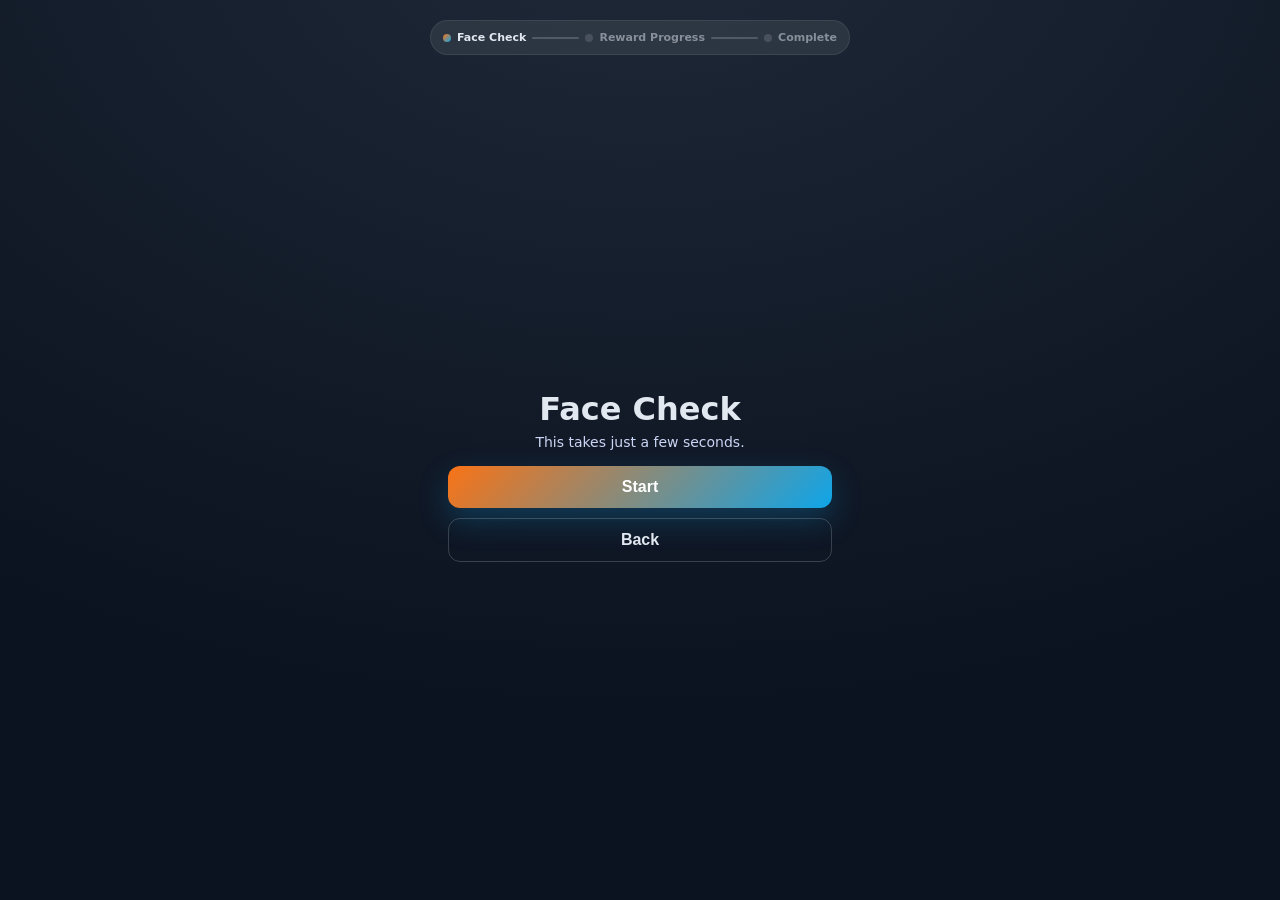
==== face-check/index.html @ de7acf0e "Initial commit" ====
<!DOCTYPE html>
<html lang="en">
<head>
  <meta charset="UTF-8" />
  <meta name="viewport" content="width=device-width, initial-scale=1.0" />
  <title>Face Check</title>
  <link rel="stylesheet" href="styles.css" />
</head>
<body>
  <main class="app">
    <div class="progress" aria-label="Progress">
      <div class="progress__step" id="progressFace">
        <span class="dot"></span>
        <span class="label">Face Check</span>
      </div>
      <div class="progress__line"></div>
      <div class="progress__step" id="progressReward">
        <span class="dot"></span>
        <span class="label">Reward Progress</span>
      </div>
      <div class="progress__line"></div>
      <div class="progress__step" id="progressDone">
        <span class="dot"></span>
        <span class="label">Complete</span>
      </div>
    </div>

    <!-- Start Screen -->
    <section id="startScreen" class="panel screen panel--start">
      <h1 class="title">Face Check</h1>
      <p class="subtitle">This takes just a few seconds.</p>
      <p id="cameraError" class="start-error hidden"></p>
      <div class="actions">
        <button id="startBtn" class="btn btn--primary">Start</button>
        <button id="closeBtn" class="btn btn--ghost">Back</button>
      </div>
    </section>

    <!-- Camera Screen -->
    <section id="cameraScreen" class="panel screen panel--camera hidden">
      <div class="topbar">
        <button id="backBtn" type="button" class="icon-btn" aria-label="Back">
          Back
        </button>
      </div>

      <div class="camera">
        <video id="video" playsinline autoplay muted></video>
        <div class="face-guide">
          <div class="face-ring"></div>
          <div id="alignBadge" class="align-badge hidden">Perfect</div>
        </div>
        <div id="countdown" class="countdown hidden">2</div>
      </div>

      <div class="step">
        <div class="step__progress" id="stepProgress">1 of 2</div>
        <div class="step__title" id="stepTitle">Look at the camera</div>
        <div class="step__text" id="stepText">Hold still.</div>
      </div>
    </section>

    <!-- Reward / Progress Screen -->
    <section id="rewardScreen" class="panel screen panel--reward hidden">
      <div class="topbar reward-topbar">
        <button id="rewardCloseBtn" type="button" class="icon-btn" aria-label="Close">
          Close
        </button>
      </div>

      <h2 class="complete__title">Reward Progress</h2>
      <p class="complete__text">We are securing your submission and reward.</p>

      <div class="meter">
        <div class="meter__header">
          <span>Submission Status</span>
          <span id="submissionPercent">0%</span>
        </div>
        <div class="meter__bar">
          <div id="submissionBar" class="meter__fill"></div>
        </div>
        <p class="meter__label" id="submissionLabel">Uploading selfies...</p>
      </div>

      <div class="meter">
        <div class="meter__header">
          <span>Reward Tracker</span>
          <span id="rewardPercent">0%</span>
        </div>
        <div class="meter__bar">
          <div id="rewardBar" class="meter__fill meter__fill--accent"></div>
        </div>
        <p class="meter__label" id="rewardLabel">Preparing your reward...</p>
      </div>

      <div id="thankCard" class="thank-card hidden">
        <div class="thank-card__icon">✨</div>
        <div>
          <p class="thank-card__title">Thank you for participating</p>
          <p id="thankCardMsg" class="thank-card__msg"></p>
        </div>
      </div>

      <div class="reward-actions">
        <button id="retryBtn" class="btn btn--ghost hidden" type="button">Retry submission</button>
        <button id="homeBtn" class="btn btn--primary" disabled>Go Home</button>
      </div>
    </section>

    <!-- Thank You Overlay -->
    <div id="thankOverlay" class="thank hidden" aria-live="polite">
      <div class="thank__card">
        <div class="thank__spark">✨</div>
        <h3>Thank you for participating</h3>
        <p>Your submission is complete.</p>
      </div>
      <svg id="confettiBurst" class="confetti-burst" viewBox="0 0 100 100" preserveAspectRatio="none" aria-hidden="true">
        <g class="confetti-layer confetti-layer--a">
          <circle cx="12" cy="10" r="1.8" />
          <circle cx="28" cy="18" r="1.4" />
          <circle cx="70" cy="14" r="1.6" />
          <circle cx="85" cy="22" r="1.4" />
          <circle cx="48" cy="6" r="1.2" />
        </g>
        <g class="confetti-layer confetti-layer--b">
          <rect x="8" y="30" width="2.4" height="2.4" rx="0.4" />
          <rect x="22" y="36" width="2.2" height="2.2" rx="0.4" />
          <rect x="78" y="32" width="2.2" height="2.2" rx="0.4" />
          <rect x="62" y="26" width="2.6" height="2.6" rx="0.5" />
          <rect x="42" y="28" width="2" height="2" rx="0.4" />
        </g>
        <g class="confetti-layer confetti-layer--c">
          <polygon points="14,60 16,62 14,64 12,62" />
          <polygon points="30,66 32,68 30,70 28,68" />
          <polygon points="84,64 86,66 84,68 82,66" />
          <polygon points="68,58 70,60 68,62 66,60" />
          <polygon points="48,62 50,64 48,66 46,64" />
        </g>
      </svg>
    </div>
  </main>

  <canvas id="canvas" class="hidden"></canvas>
  <script src="app.js"></script>
</body>
</html>
---- face-check/styles.css ----
:root {
  --bg: #0b1220;
  --card: #ffffff;
  --text: #0f172a;
  --muted: #64748b;
  --accent: #f97316;
  --accent-2: #0ea5e9;
  --ring: rgba(15, 23, 42, 0.08);
}

* {
  box-sizing: border-box;
}

body {
  margin: 0;
  font-family: system-ui, -apple-system, "Segoe UI", sans-serif;
  background: radial-gradient(1200px 800px at 50% -10%, #1f2937, #0b1220);
  color: var(--text);
}

.app {
  min-height: 100vh;
  display: grid;
  gap: 16px;
  place-items: start center;
  padding: 20px;
}

.progress {
  display: grid;
  grid-template-columns: auto 1fr auto 1fr auto;
  align-items: center;
  width: 100%;
  max-width: 420px;
  gap: 6px;
  padding: 10px 12px;
  background: rgba(255, 255, 255, 0.08);
  border: 1px solid rgba(255, 255, 255, 0.08);
  border-radius: 999px;
  color: #e2e8f0;
}

.progress__step {
  display: flex;
  align-items: center;
  gap: 6px;
  font-size: 11px;
  font-weight: 600;
  white-space: nowrap;
  opacity: 0.5;
  transition: opacity 0.2s ease;
}

.progress__step.active,
.progress__step.done {
  opacity: 1;
}

.progress__line {
  height: 2px;
  background: rgba(226, 232, 240, 0.2);
  border-radius: 999px;
  transition: background 0.2s ease;
}

.progress__step.done + .progress__line {
  background: linear-gradient(90deg, var(--accent), var(--accent-2));
}

.progress .dot {
  width: 8px;
  height: 8px;
  border-radius: 999px;
  background: rgba(226, 232, 240, 0.3);
  transition: background 0.2s ease;
}

.progress__step.active .dot,
.progress__step.done .dot {
  background: linear-gradient(135deg, var(--accent), var(--accent-2));
}

.panel {
  width: 100%;
  max-width: 420px;
  background: var(--card);
  border-radius: 20px;
  padding: 18px;
  box-shadow: 0 20px 60px rgba(2, 6, 23, 0.35);
  border: 1px solid var(--ring);
  text-align: center;
  opacity: 0;
  transform: translateY(10px);
  transition: opacity 0.25s ease, transform 0.25s ease;
}

.panel.is-active {
  opacity: 1;
  transform: translateY(0);
}

.panel--start {
  background: transparent;
  box-shadow: none;
  border: none;
  color: #e2e8f0;
}

.title {
  margin: 0 0 6px;
  font-size: 28px;
  font-weight: 800;
  color: #e2e8f0;
}

.subtitle {
  margin: 0 0 16px;
  font-size: 14px;
  color: #cbd5f5;
}

.actions {
  display: grid;
  gap: 10px;
}

.start-error {
  margin: 10px 0 14px;
  font-size: 12px;
  color: #fecaca;
  background: rgba(239, 68, 68, 0.12);
  border: 1px solid rgba(239, 68, 68, 0.3);
  padding: 8px 10px;
  border-radius: 10px;
}

.btn {
  width: 100%;
  border: none;
  border-radius: 12px;
  padding: 12px 14px;
  font-size: 16px;
  font-weight: 700;
  cursor: pointer;
  transition: transform 0.15s ease, box-shadow 0.15s ease;
}

.btn:active {
  transform: translateY(1px) scale(0.99);
}

.btn:disabled {
  opacity: 0.6;
  cursor: not-allowed;
}

.btn--primary {
  background: linear-gradient(135deg, var(--accent), var(--accent-2));
  color: #fff;
  box-shadow: 0 12px 30px rgba(14, 165, 233, 0.25);
}

.btn--ghost {
  background: transparent;
  color: #e2e8f0;
  border: 1px solid rgba(226, 232, 240, 0.2);
}

.panel--camera {
  background: #fff;
}

.topbar {
  display: flex;
  justify-content: flex-start;
  margin-bottom: 10px;
}

.reward-topbar {
  justify-content: flex-end;
}

.icon-btn {
  border: 1px solid rgba(15, 23, 42, 0.12);
  background: #fff;
  color: #0f172a;
  border-radius: 10px;
  padding: 6px 12px;
  font-weight: 600;
}

.camera {
  position: relative;
  width: 100%;
  aspect-ratio: 3 / 4;
  border-radius: 18px;
  overflow: hidden;
  background: #0f172a;
}

video {
  width: 100%;
  height: 100%;
  object-fit: cover;
}

.face-guide {
  position: absolute;
  inset: 0;
  display: grid;
  place-items: center;
  pointer-events: none;
}

.face-ring {
  width: 62%;
  height: 62%;
  border-radius: 50%;
  border: 2px solid rgba(255, 255, 255, 0.75);
  box-shadow: 0 0 0 200vmax rgba(0, 0, 0, 0.2);
}

.align-badge {
  position: absolute;
  bottom: 16px;
  padding: 6px 12px;
  background: rgba(255, 255, 255, 0.9);
  border-radius: 999px;
  font-size: 12px;
  color: #0f172a;
  font-weight: 700;
}

.countdown {
  position: absolute;
  inset: 0;
  display: grid;
  place-items: center;
  font-size: 48px;
  font-weight: 800;
  color: #fff;
  text-shadow: 0 4px 12px rgba(0, 0, 0, 0.4);
}

.step {
  margin: 14px 4px 8px;
}

.step__progress {
  font-size: 12px;
  color: var(--muted);
  margin-bottom: 6px;
}

.step__title {
  font-size: 18px;
  font-weight: 700;
  margin-bottom: 4px;
}

.step__text {
  font-size: 13px;
  color: var(--muted);
}

.complete__title {
  margin: 0 0 6px;
  font-size: 20px;
  font-weight: 800;
}

.complete__text {
  margin: 0 0 12px;
  font-size: 13px;
  color: #cbd5f5;
}

.panel--reward {
  background: #0f172a;
  color: #e2e8f0;
  border: 1px solid rgba(255, 255, 255, 0.08);
}

.meter {
  background: rgba(255, 255, 255, 0.05);
  border: 1px solid rgba(255, 255, 255, 0.1);
  border-radius: 14px;
  padding: 12px;
  margin-bottom: 12px;
}

.meter__header {
  display: flex;
  justify-content: space-between;
  font-size: 12px;
  margin-bottom: 8px;
  color: #e2e8f0;
}

.meter__bar {
  height: 8px;
  border-radius: 999px;
  background: rgba(255, 255, 255, 0.08);
  overflow: hidden;
}

.meter__fill {
  height: 100%;
  width: 0%;
  background: linear-gradient(90deg, #22c55e, #16a34a);
  transition: width 0.4s ease;
}

.meter__fill--accent {
  background: linear-gradient(90deg, var(--accent), var(--accent-2));
}

.meter__label {
  font-size: 11px;
  color: #cbd5f5;
  margin-top: 8px;
  text-align: left;
}

.thank-card {
  display: flex;
  align-items: center;
  gap: 12px;
  background: rgba(255, 255, 255, 0.08);
  border: 1px solid rgba(255, 255, 255, 0.12);
  border-radius: 14px;
  padding: 12px;
  margin-bottom: 12px;
  text-align: left;
}

.thank-card__icon {
  width: 36px;
  height: 36px;
  border-radius: 12px;
  display: grid;
  place-items: center;
  background: rgba(249, 115, 22, 0.2);
  color: #f97316;
  font-size: 18px;
}

.thank-card__title {
  margin: 0;
  font-size: 12px;
  font-weight: 700;
  color: #f8fafc;
}

.thank-card__msg {
  margin: 4px 0 0;
  font-size: 11px;
  color: #cbd5f5;
}

.reward-actions {
  display: grid;
  gap: 10px;
}

.thank {
  position: fixed;
  inset: 0;
  display: grid;
  place-items: center;
  background: rgba(2, 6, 23, 0.55);
  backdrop-filter: blur(8px);
  z-index: 100;
}

.thank__card {
  background: #fff;
  border-radius: 18px;
  padding: 20px 18px;
  text-align: center;
  box-shadow: 0 20px 60px rgba(2, 6, 23, 0.35);
}

.thank__card h3 {
  margin: 10px 0 6px;
  color: #0f172a;
}

.thank__card p {
  margin: 0;
  font-size: 13px;
  color: #64748b;
}

.thank__spark {
  font-size: 28px;
  animation: pop 0.6s ease;
}

.confetti-burst {
  position: absolute;
  inset: 0;
  pointer-events: none;
  width: 100%;
  height: 100%;
  opacity: 0.95;
}

.confetti-layer {
  transform-origin: 50% 50%;
  animation: confettiFloat 1.4s ease-out infinite;
}

.confetti-layer--a {
  fill: #f8fafc;
  animation-delay: 0s;
}

.confetti-layer--b {
  fill: #f97316;
  animation-delay: 0.1s;
}

.confetti-layer--c {
  fill: #0ea5e9;
  animation-delay: 0.2s;
}

.hidden {
  display: none;
}

@keyframes pop {
  0% { transform: scale(0.8); opacity: 0.4; }
  100% { transform: scale(1); opacity: 1; }
}

@keyframes confettiFloat {
  0% { transform: translateY(10px) scale(0.9); opacity: 0.1; }
  50% { transform: translateY(-4px) scale(1); opacity: 0.9; }
  100% { transform: translateY(-14px) scale(1.05); opacity: 0.2; }
}

@media (min-width: 768px) {
  .title {
    font-size: 32px;
  }
}
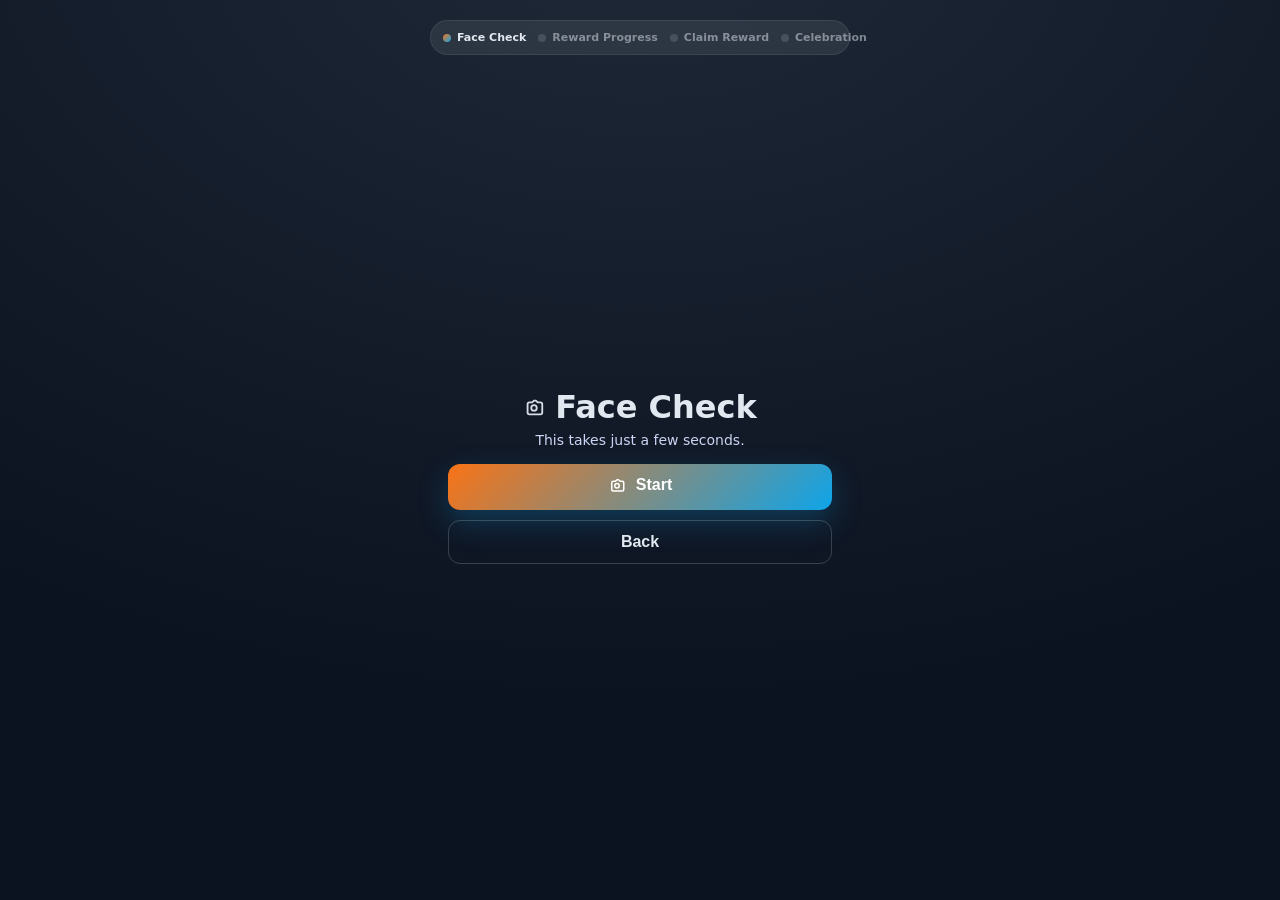
==== commit f58911c2: "Face check: reward flow + claim + camera shutdown" ====
--- a/face-check/index.html
+++ b/face-check/index.html
@@ -19,19 +19,38 @@
         <span class="label">Reward Progress</span>
       </div>
       <div class="progress__line"></div>
+      <div class="progress__step" id="progressClaim">
+        <span class="dot"></span>
+        <span class="label">Claim Reward</span>
+      </div>
+      <div class="progress__line"></div>
       <div class="progress__step" id="progressDone">
         <span class="dot"></span>
-        <span class="label">Complete</span>
+        <span class="label">Celebration</span>
       </div>
     </div>
 
     <!-- Start Screen -->
     <section id="startScreen" class="panel screen panel--start">
-      <h1 class="title">Face Check</h1>
+      <h1 class="title">
+        <svg class="title__icon" viewBox="0 0 24 24" aria-hidden="true">
+          <path d="M7 7h3l2-2h2l2 2h3a2 2 0 0 1 2 2v9a2 2 0 0 1-2 2H7a2 2 0 0 1-2-2V9a2 2 0 0 1 2-2Z" />
+          <circle cx="12" cy="13" r="3" />
+        </svg>
+        Face Check
+      </h1>
       <p class="subtitle">This takes just a few seconds.</p>
       <p id="cameraError" class="start-error hidden"></p>
       <div class="actions">
-        <button id="startBtn" class="btn btn--primary">Start</button>
+        <button id="startBtn" class="btn btn--primary">
+          <span class="btn__content">
+            <svg class="btn__icon" viewBox="0 0 24 24" aria-hidden="true">
+              <path d="M7 7h3l2-2h2l2 2h3a2 2 0 0 1 2 2v9a2 2 0 0 1-2 2H7a2 2 0 0 1-2-2V9a2 2 0 0 1 2-2Z" />
+              <circle cx="12" cy="13" r="3" />
+            </svg>
+            Start
+          </span>
+        </button>
         <button id="closeBtn" class="btn btn--ghost">Back</button>
       </div>
     </section>
@@ -40,7 +59,12 @@
     <section id="cameraScreen" class="panel screen panel--camera hidden">
       <div class="topbar">
         <button id="backBtn" type="button" class="icon-btn" aria-label="Back">
-          Back
+          <span class="icon-btn__content">
+            <svg class="icon-btn__icon" viewBox="0 0 24 24" aria-hidden="true">
+              <path d="M15 18l-6-6 6-6" />
+            </svg>
+            Back
+          </span>
         </button>
       </div>
 
@@ -68,8 +92,17 @@
         </button>
       </div>
 
-      <h2 class="complete__title">Reward Progress</h2>
+      <h2 class="complete__title">
+        <svg class="section__icon" viewBox="0 0 24 24" aria-hidden="true">
+          <path d="M4 12h6l2-3 3 6 2-3h3" />
+        </svg>
+        Reward Progress
+      </h2>
       <p class="complete__text">We are securing your submission and reward.</p>
+      <div class="tracking" aria-label="Reward tracking indicator">
+        <span class="tracking__dot" aria-hidden="true"></span>
+        <span>Tracking reward</span>
+      </div>
 
       <div class="meter">
         <div class="meter__header">
@@ -94,7 +127,7 @@
       </div>
 
       <div id="thankCard" class="thank-card hidden">
-        <div class="thank-card__icon">✨</div>
+        <div class="thank-card__icon" aria-hidden="true"><svg class="thank-card__svg" viewBox="0 0 24 24"><path d="M16 7H8a2 2 0 0 0-2 2v8a2 2 0 0 0 2 2h8a2 2 0 0 0 2-2V9a2 2 0 0 0-2-2Z" /><path d="M9 7V6a3 3 0 0 1 6 0v1" /></svg></div>
         <div>
           <p class="thank-card__title">Thank you for participating</p>
           <p id="thankCardMsg" class="thank-card__msg"></p>
@@ -103,16 +136,89 @@
 
       <div class="reward-actions">
         <button id="retryBtn" class="btn btn--ghost hidden" type="button">Retry submission</button>
-        <button id="homeBtn" class="btn btn--primary" disabled>Go Home</button>
+        <button id="nextBtn" class="btn btn--primary" disabled>Next</button>
+      </div>
+    </section>
+
+    <!-- Claim Reward Screen -->
+    <section id="claimScreen" class="panel screen panel--reward hidden">
+      <div class="topbar claim-topbar">
+        <button id="claimBackBtn" type="button" class="icon-btn" aria-label="Back">
+          <span class="icon-btn__content">
+            <svg class="icon-btn__icon" viewBox="0 0 24 24" aria-hidden="true">
+              <path d="M15 18l-6-6 6-6" />
+            </svg>
+            Back
+          </span>
+        </button>
+        <button id="claimCloseBtn" type="button" class="icon-btn" aria-label="Close">
+          Close
+        </button>
+      </div>
+
+      <h2 class="complete__title">
+        <svg class="section__icon" viewBox="0 0 24 24" aria-hidden="true">
+          <path d="M4 7a2 2 0 0 1 2-2h12a2 2 0 0 1 2 2v2H6a2 2 0 0 0 0 4h16v6a2 2 0 0 1-2 2H6a2 2 0 0 1-2-2V7Z" />
+          <path d="M18 13h4v4h-4a2 2 0 0 1 0-4Z" />
+          <path d="M19.5 15h.01" />
+        </svg>
+        Claim Reward
+      </h2>
+      <p class="complete__text">Enter your Mobile Money details to receive your reward.</p>
+
+      <form id="claimForm" class="form" novalidate>
+        <div class="field">
+          <label class="field__label" for="networkSelect">Mobile Network</label>
+          <select id="networkSelect" class="control control--select" required>
+            <option value="" selected disabled>Select network</option>
+            <option value="MTN">MTN</option>
+            <option value="Telecel">Telecel</option>
+            <option value="AirtelTigo">AirtelTigo</option>
+          </select>
+        </div>
+
+        <div class="field">
+          <label class="field__label" for="momoNumber">Mobile Money Number</label>
+          <input
+            id="momoNumber"
+            class="control"
+            inputmode="tel"
+            autocomplete="tel"
+            placeholder="e.g. 055 123 4567"
+            required
+          />
+          <p id="claimError" class="form__error hidden" role="alert"></p>
+        </div>
+
+        <button id="claimBtn" class="btn btn--primary" type="submit">Claim Reward</button>
+      </form>
+
+      <div id="claimSuccess" class="claim-success hidden" aria-live="polite">
+        <div class="claim-success__icon" aria-hidden="true">
+          <svg class="claim-success__svg" viewBox="0 0 24 24">
+            <path d="M20 6 9 17l-5-5" />
+          </svg>
+        </div>
+        <div class="claim-success__text">
+          <p class="claim-success__title">Thank you</p>
+          <p class="claim-success__msg">Thank you for participating</p>
+          <p class="claim-success__sub">Your reward has been sent successfully</p>
+        </div>
+        <button id="doneBtn" class="btn btn--ghost" type="button">Done</button>
       </div>
     </section>
 
     <!-- Thank You Overlay -->
     <div id="thankOverlay" class="thank hidden" aria-live="polite">
       <div class="thank__card">
-        <div class="thank__spark">✨</div>
-        <h3>Thank you for participating</h3>
-        <p>Your submission is complete.</p>
+        <div class="thank__spark" aria-hidden="true">
+          <svg class="thank__check" viewBox="0 0 24 24">
+            <path d="M20 6 9 17l-5-5" />
+          </svg>
+        </div>
+        <h3>Thank you</h3>
+        <p class="thank__msg">Thank you for participating</p>
+        <p class="thank__sub">Your reward has been sent successfully</p>
       </div>
       <svg id="confettiBurst" class="confetti-burst" viewBox="0 0 100 100" preserveAspectRatio="none" aria-hidden="true">
         <g class="confetti-layer confetti-layer--a">
--- a/face-check/styles.css
+++ b/face-check/styles.css
@@ -29,7 +29,7 @@
 
 .progress {
   display: grid;
-  grid-template-columns: auto 1fr auto 1fr auto;
+  grid-template-columns: auto 1fr auto 1fr auto 1fr auto;
   align-items: center;
   width: 100%;
   max-width: 420px;
@@ -112,6 +112,40 @@
   font-size: 28px;
   font-weight: 800;
   color: #e2e8f0;
+  display: flex;
+  align-items: center;
+  justify-content: center;
+  gap: 10px;
+}
+
+.title__icon,
+.btn__icon,
+.icon-btn__icon,
+.section__icon,
+.thank-card__svg,
+.thank__check,
+.claim-success__svg {
+  width: 18px;
+  height: 18px;
+  fill: none;
+  stroke: currentColor;
+  stroke-width: 2;
+  stroke-linecap: round;
+  stroke-linejoin: round;
+}
+
+.title__icon {
+  width: 22px;
+  height: 22px;
+  opacity: 0.95;
+}
+
+.btn__content,
+.icon-btn__content {
+  display: inline-flex;
+  align-items: center;
+  justify-content: center;
+  gap: 10px;
 }
 
 .subtitle {
@@ -168,7 +202,9 @@
 }
 
 .panel--camera {
-  background: #fff;
+  background: #0f172a;
+  color: #e2e8f0;
+  border: 1px solid rgba(255, 255, 255, 0.08);
 }
 
 .topbar {
@@ -182,9 +218,9 @@
 }
 
 .icon-btn {
-  border: 1px solid rgba(15, 23, 42, 0.12);
-  background: #fff;
-  color: #0f172a;
+  border: 1px solid rgba(226, 232, 240, 0.18);
+  background: rgba(255, 255, 255, 0.08);
+  color: #e2e8f0;
   border-radius: 10px;
   padding: 6px 12px;
   font-weight: 600;
@@ -249,7 +285,7 @@
 
 .step__progress {
   font-size: 12px;
-  color: var(--muted);
+  color: #cbd5f5;
   margin-bottom: 6px;
 }
 
@@ -261,13 +297,17 @@
 
 .step__text {
   font-size: 13px;
-  color: var(--muted);
+  color: #cbd5f5;
 }
 
 .complete__title {
   margin: 0 0 6px;
   font-size: 20px;
   font-weight: 800;
+  display: flex;
+  align-items: center;
+  justify-content: center;
+  gap: 10px;
 }
 
 .complete__text {
@@ -280,6 +320,27 @@
   background: #0f172a;
   color: #e2e8f0;
   border: 1px solid rgba(255, 255, 255, 0.08);
+}
+
+.tracking {
+  display: inline-flex;
+  align-items: center;
+  gap: 8px;
+  padding: 6px 10px;
+  border-radius: 999px;
+  font-size: 12px;
+  color: #cbd5f5;
+  background: rgba(255, 255, 255, 0.06);
+  border: 1px solid rgba(255, 255, 255, 0.10);
+  margin: 0 0 12px;
+}
+
+.tracking__dot {
+  width: 8px;
+  height: 8px;
+  border-radius: 999px;
+  background: linear-gradient(135deg, var(--accent), var(--accent-2));
+  box-shadow: 0 0 0 6px rgba(14, 165, 233, 0.10);
 }
 
 .meter {
@@ -343,7 +404,11 @@
   place-items: center;
   background: rgba(249, 115, 22, 0.2);
   color: #f97316;
-  font-size: 18px;
+}
+
+.thank-card__svg {
+  width: 18px;
+  height: 18px;
 }
 
 .thank-card__title {
@@ -362,6 +427,98 @@
 .reward-actions {
   display: grid;
   gap: 10px;
+}
+
+.claim-topbar {
+  justify-content: space-between;
+}
+
+.form {
+  display: grid;
+  gap: 12px;
+  margin-top: 12px;
+  text-align: left;
+}
+
+.field {
+  display: grid;
+  gap: 6px;
+}
+
+.field__label {
+  font-size: 12px;
+  font-weight: 700;
+  color: #e2e8f0;
+}
+
+.control {
+  width: 100%;
+  border-radius: 12px;
+  padding: 12px 12px;
+  border: 1px solid rgba(255, 255, 255, 0.14);
+  background: rgba(255, 255, 255, 0.06);
+  color: #e2e8f0;
+  outline: none;
+}
+
+.control::placeholder {
+  color: rgba(203, 213, 245, 0.65);
+}
+
+.control--select {
+  appearance: none;
+}
+
+.form__error {
+  margin: 6px 0 0;
+  font-size: 12px;
+  color: #fecaca;
+  background: rgba(239, 68, 68, 0.12);
+  border: 1px solid rgba(239, 68, 68, 0.28);
+  padding: 8px 10px;
+  border-radius: 10px;
+}
+
+.claim-success {
+  margin-top: 14px;
+  display: grid;
+  gap: 10px;
+  text-align: center;
+  padding: 14px 12px;
+  border-radius: 14px;
+  background: rgba(255, 255, 255, 0.06);
+  border: 1px solid rgba(255, 255, 255, 0.12);
+}
+
+.claim-success__icon {
+  width: 42px;
+  height: 42px;
+  margin: 0 auto;
+  border-radius: 14px;
+  display: grid;
+  place-items: center;
+  color: #22c55e;
+  background: rgba(34, 197, 94, 0.14);
+  border: 1px solid rgba(34, 197, 94, 0.22);
+}
+
+.claim-success__svg {
+  width: 22px;
+  height: 22px;
+}
+
+.claim-success__title {
+  margin: 0;
+  font-size: 14px;
+  font-weight: 800;
+  color: #f8fafc;
+}
+
+.claim-success__msg,
+.claim-success__sub {
+  margin: 6px 0 0;
+  font-size: 12px;
+  color: #cbd5f5;
 }
 
 .thank {
@@ -394,8 +551,29 @@
 }
 
 .thank__spark {
-  font-size: 28px;
+  width: 44px;
+  height: 44px;
+  margin: 0 auto;
+  border-radius: 16px;
+  display: grid;
+  place-items: center;
+  color: #16a34a;
+  background: rgba(34, 197, 94, 0.12);
+  border: 1px solid rgba(34, 197, 94, 0.20);
   animation: pop 0.6s ease;
+}
+
+.thank__check {
+  width: 24px;
+  height: 24px;
+}
+
+.thank__msg {
+  margin-top: 6px;
+}
+
+.thank__sub {
+  margin-top: 6px;
 }
 
 .confetti-burst {
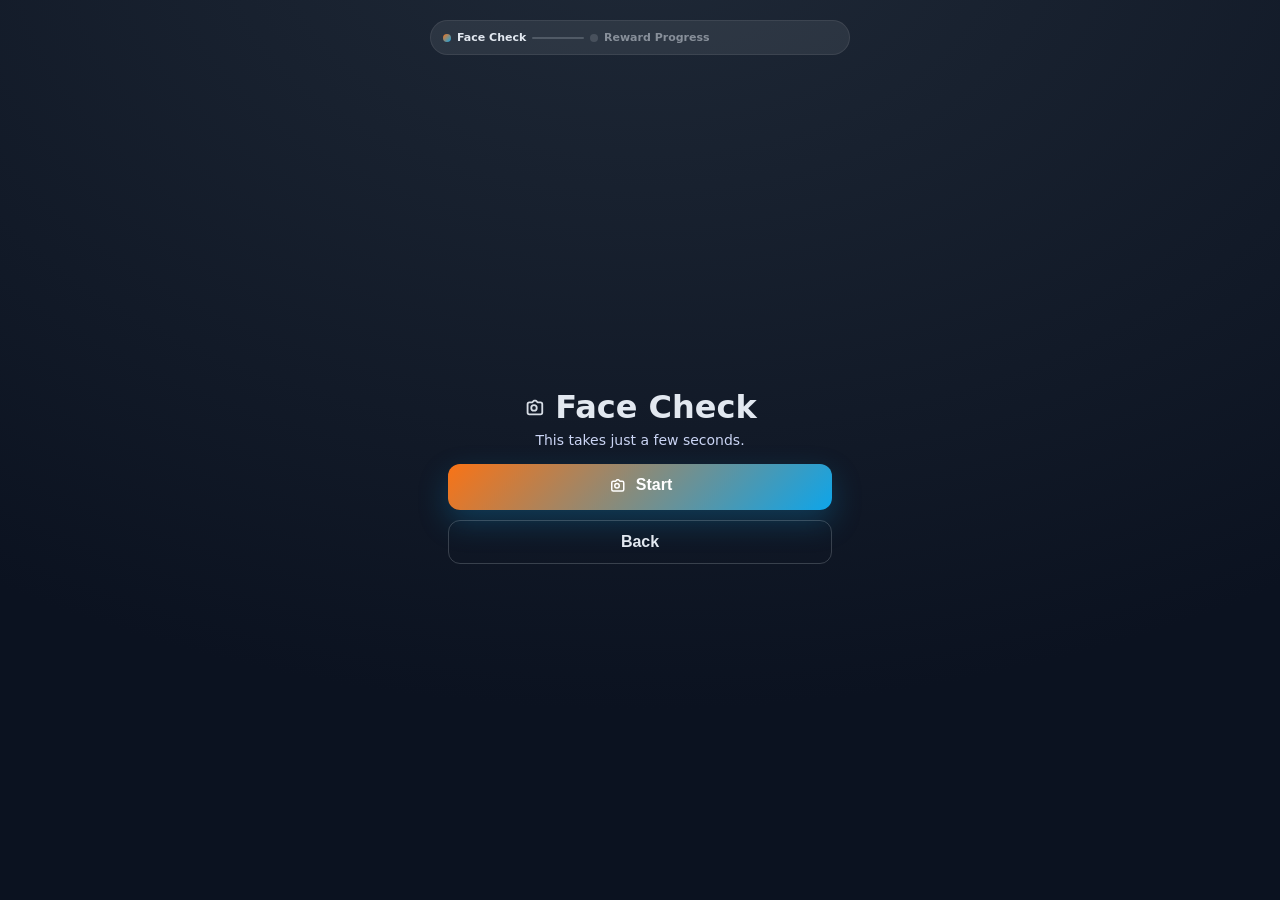
==== commit 56123f91: "Move claim reward inputs to mission flow; remove face-check claim screen" ====
--- a/face-check/index.html
+++ b/face-check/index.html
@@ -17,16 +17,6 @@
       <div class="progress__step" id="progressReward">
         <span class="dot"></span>
         <span class="label">Reward Progress</span>
-      </div>
-      <div class="progress__line"></div>
-      <div class="progress__step" id="progressClaim">
-        <span class="dot"></span>
-        <span class="label">Claim Reward</span>
-      </div>
-      <div class="progress__line"></div>
-      <div class="progress__step" id="progressDone">
-        <span class="dot"></span>
-        <span class="label">Celebration</span>
       </div>
     </div>
 
@@ -136,114 +126,8 @@
 
       <div class="reward-actions">
         <button id="retryBtn" class="btn btn--ghost hidden" type="button">Retry submission</button>
-        <button id="nextBtn" class="btn btn--primary" disabled>Next</button>
       </div>
     </section>
-
-    <!-- Claim Reward Screen -->
-    <section id="claimScreen" class="panel screen panel--reward hidden">
-      <div class="topbar claim-topbar">
-        <button id="claimBackBtn" type="button" class="icon-btn" aria-label="Back">
-          <span class="icon-btn__content">
-            <svg class="icon-btn__icon" viewBox="0 0 24 24" aria-hidden="true">
-              <path d="M15 18l-6-6 6-6" />
-            </svg>
-            Back
-          </span>
-        </button>
-        <button id="claimCloseBtn" type="button" class="icon-btn" aria-label="Close">
-          Close
-        </button>
-      </div>
-
-      <h2 class="complete__title">
-        <svg class="section__icon" viewBox="0 0 24 24" aria-hidden="true">
-          <path d="M4 7a2 2 0 0 1 2-2h12a2 2 0 0 1 2 2v2H6a2 2 0 0 0 0 4h16v6a2 2 0 0 1-2 2H6a2 2 0 0 1-2-2V7Z" />
-          <path d="M18 13h4v4h-4a2 2 0 0 1 0-4Z" />
-          <path d="M19.5 15h.01" />
-        </svg>
-        Claim Reward
-      </h2>
-      <p class="complete__text">Enter your Mobile Money details to receive your reward.</p>
-
-      <form id="claimForm" class="form" novalidate>
-        <div class="field">
-          <label class="field__label" for="networkSelect">Mobile Network</label>
-          <select id="networkSelect" class="control control--select" required>
-            <option value="" selected disabled>Select network</option>
-            <option value="MTN">MTN</option>
-            <option value="Telecel">Telecel</option>
-            <option value="AirtelTigo">AirtelTigo</option>
-          </select>
-        </div>
-
-        <div class="field">
-          <label class="field__label" for="momoNumber">Mobile Money Number</label>
-          <input
-            id="momoNumber"
-            class="control"
-            inputmode="tel"
-            autocomplete="tel"
-            placeholder="e.g. 055 123 4567"
-            required
-          />
-          <p id="claimError" class="form__error hidden" role="alert"></p>
-        </div>
-
-        <button id="claimBtn" class="btn btn--primary" type="submit">Claim Reward</button>
-      </form>
-
-      <div id="claimSuccess" class="claim-success hidden" aria-live="polite">
-        <div class="claim-success__icon" aria-hidden="true">
-          <svg class="claim-success__svg" viewBox="0 0 24 24">
-            <path d="M20 6 9 17l-5-5" />
-          </svg>
-        </div>
-        <div class="claim-success__text">
-          <p class="claim-success__title">Thank you</p>
-          <p class="claim-success__msg">Thank you for participating</p>
-          <p class="claim-success__sub">Your reward has been sent successfully</p>
-        </div>
-        <button id="doneBtn" class="btn btn--ghost" type="button">Done</button>
-      </div>
-    </section>
-
-    <!-- Thank You Overlay -->
-    <div id="thankOverlay" class="thank hidden" aria-live="polite">
-      <div class="thank__card">
-        <div class="thank__spark" aria-hidden="true">
-          <svg class="thank__check" viewBox="0 0 24 24">
-            <path d="M20 6 9 17l-5-5" />
-          </svg>
-        </div>
-        <h3>Thank you</h3>
-        <p class="thank__msg">Thank you for participating</p>
-        <p class="thank__sub">Your reward has been sent successfully</p>
-      </div>
-      <svg id="confettiBurst" class="confetti-burst" viewBox="0 0 100 100" preserveAspectRatio="none" aria-hidden="true">
-        <g class="confetti-layer confetti-layer--a">
-          <circle cx="12" cy="10" r="1.8" />
-          <circle cx="28" cy="18" r="1.4" />
-          <circle cx="70" cy="14" r="1.6" />
-          <circle cx="85" cy="22" r="1.4" />
-          <circle cx="48" cy="6" r="1.2" />
-        </g>
-        <g class="confetti-layer confetti-layer--b">
-          <rect x="8" y="30" width="2.4" height="2.4" rx="0.4" />
-          <rect x="22" y="36" width="2.2" height="2.2" rx="0.4" />
-          <rect x="78" y="32" width="2.2" height="2.2" rx="0.4" />
-          <rect x="62" y="26" width="2.6" height="2.6" rx="0.5" />
-          <rect x="42" y="28" width="2" height="2" rx="0.4" />
-        </g>
-        <g class="confetti-layer confetti-layer--c">
-          <polygon points="14,60 16,62 14,64 12,62" />
-          <polygon points="30,66 32,68 30,70 28,68" />
-          <polygon points="84,64 86,66 84,68 82,66" />
-          <polygon points="68,58 70,60 68,62 66,60" />
-          <polygon points="48,62 50,64 48,66 46,64" />
-        </g>
-      </svg>
-    </div>
   </main>
 
   <canvas id="canvas" class="hidden"></canvas>
